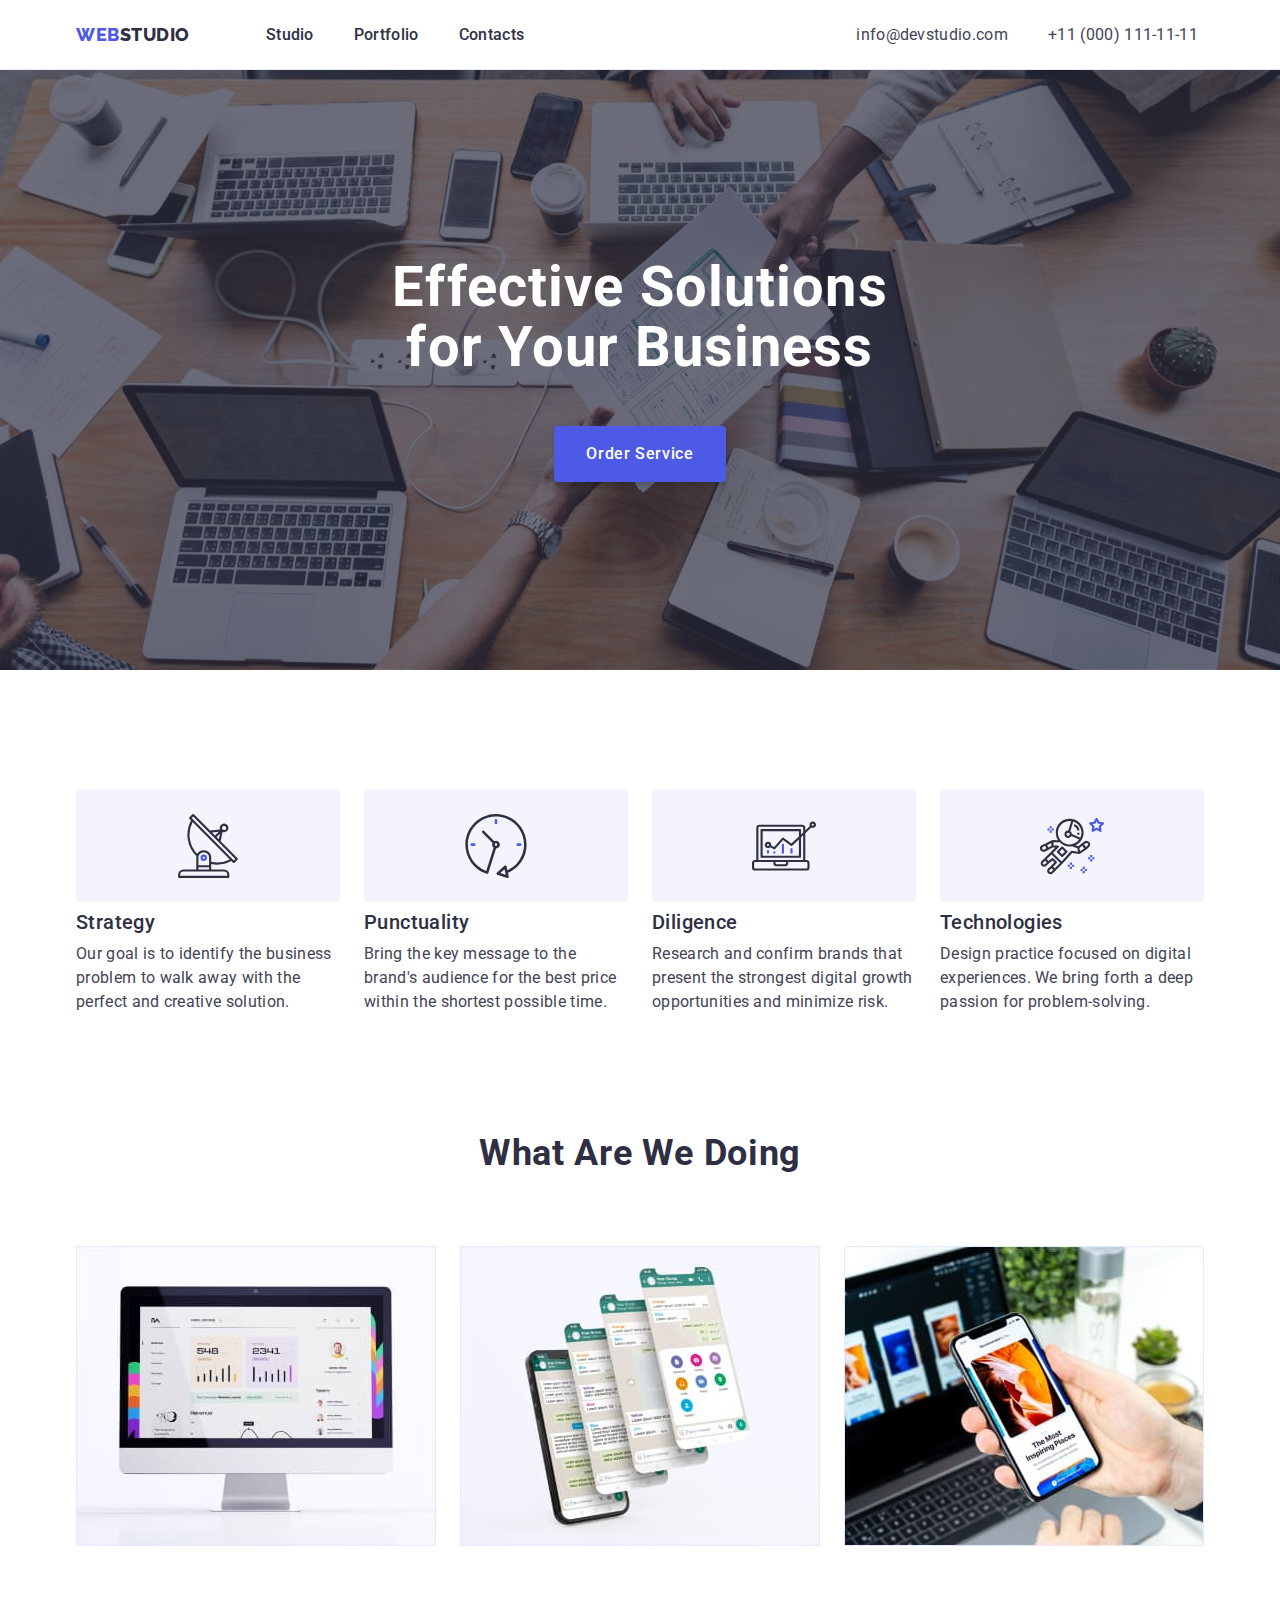
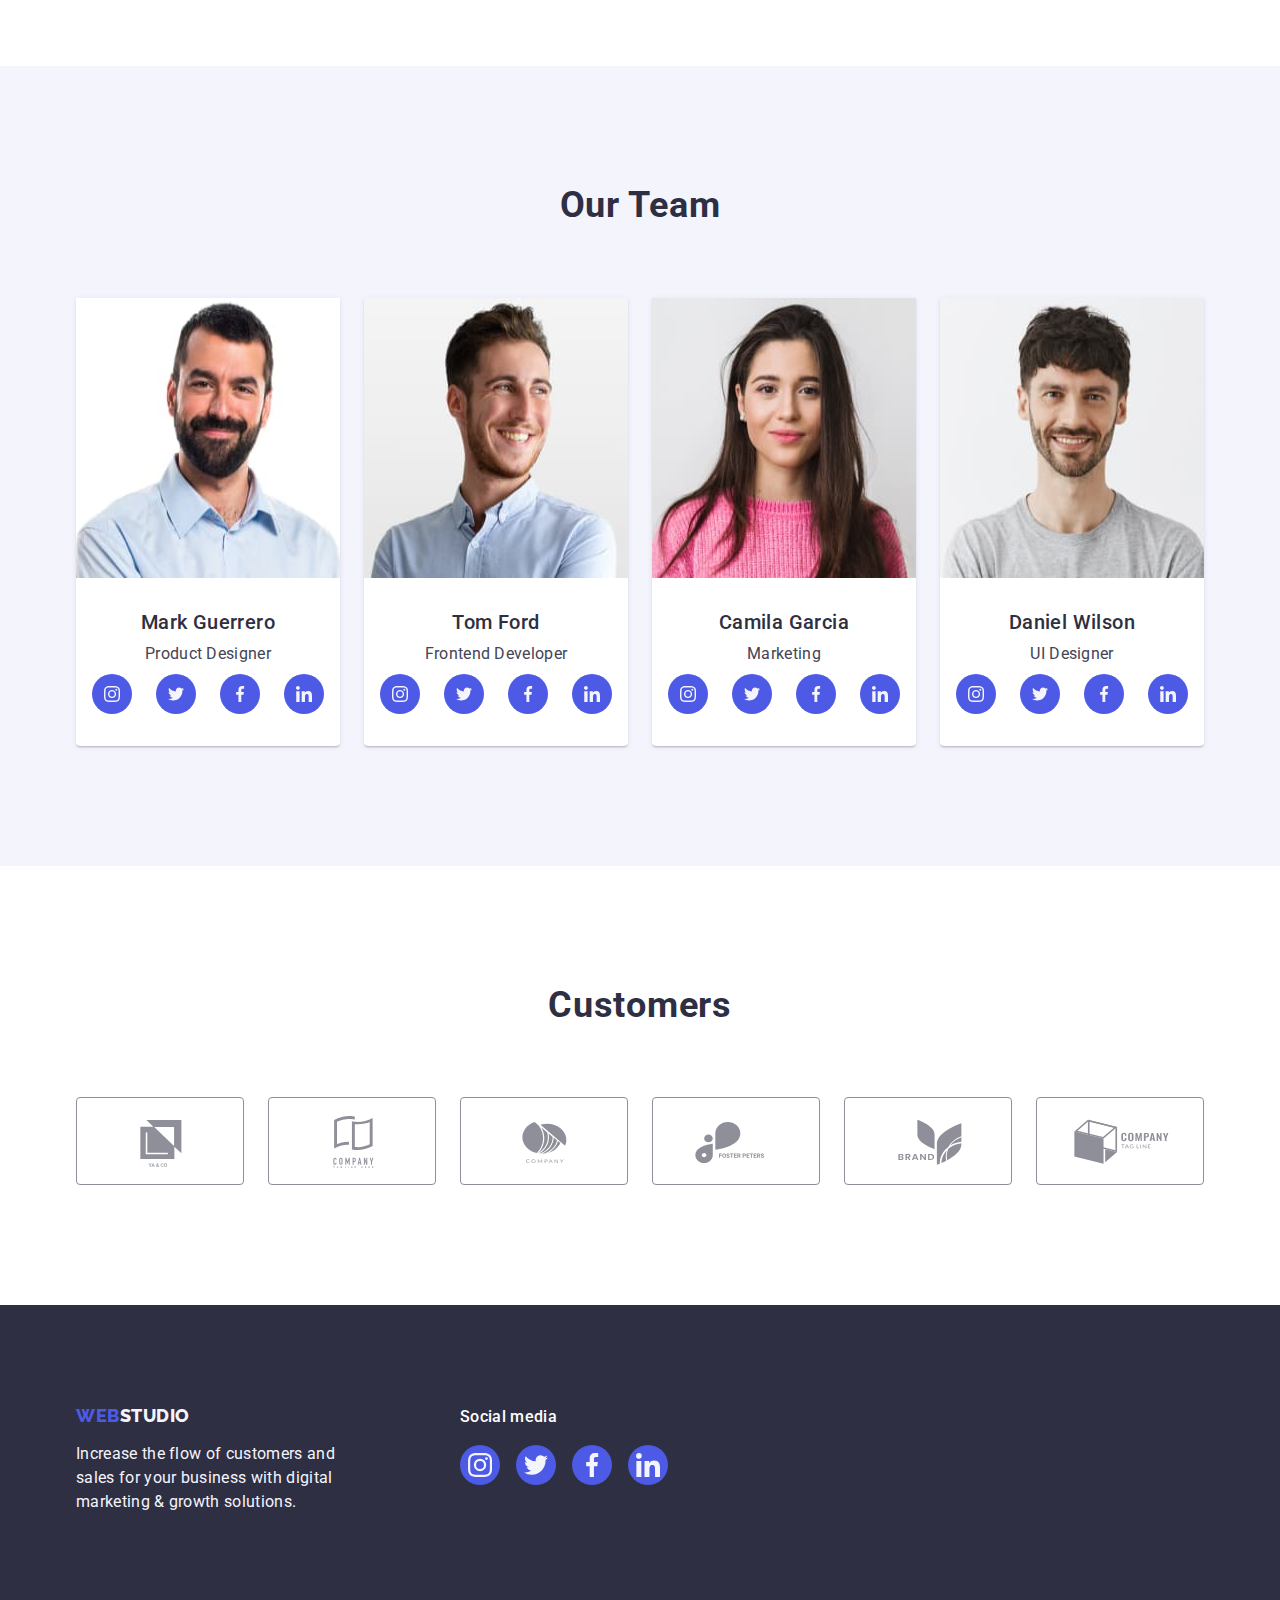
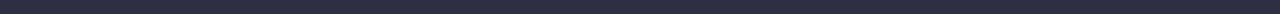
==== index.html @ ef64a477 "Initial commit" ====
<!DOCTYPE html>
<html lang="en">
  <head>
    <meta charset="UTF-8" />
    <meta http-equiv="X-UA-Compatible" content="IE=edge" />
    <meta name="viewport" content="width=device-width, initial-scale=1.0" />
    <title>Webstudio</title>
    <link
      href="https://cdn.jsdelivr.net/npm/modern-normalize@1.1.0/modern-normalize.min.css"
      rel="stylesheet"
    />
    <link rel="stylesheet" href="./css/styles.css" />
    <link rel="preconnect" href="https://fonts.googleapis.com" />
    <link rel="preconnect" href="https://fonts.gstatic.com" crossorigin />
    <link
      href="https://fonts.googleapis.com/css2?family=Raleway:wght@800&family=Roboto:wght@400;500;700;900&display=swap"
      rel="stylesheet"
    />
  </head>
  <body>
    <!-- Top Line -->
    <header class="header">
      <div class="container header-container">
        <nav class="nav">
          <a href="./index.html" class="logo-link link"
            >Web<span class="color-logo">Studio</span></a
          >
          <ul class="nav-list list">
            <li class="nav-list-item">
              <a href="./index.html" class="nav-link link">Studio</a>
            </li>
            <li class="nav-list-item">
              <a href="./portfolio.html" class="nav-link link">Portfolio</a>
            </li>
            <li class="nav-list-item">
              <a href="" class="nav-link link">Contacts</a>
            </li>
          </ul>
        </nav>
        <address class="adress-section">
          <ul class="adress-list list">
            <li class="adress-list-item">
              <a href="mailto:info@devstudio.com" class="address-link link"
                >info@devstudio.com</a
              >
            </li>
            <li class="adress-list-item">
              <a href="tel:+110001111111" class="address-link link"
                >+11 (000) 111-11-11</a
              >
            </li>
          </ul>
        </address>
      </div>
    </header>
    <main>
      <!-- Effective Solutions for Your Business -->
      <section class="hero-section section">
        <div class="hero-container container">
          <h1 class="main-title">Effective Solutions for Your Business</h1>
          <button type="button" class="order-btn btn">Order Service</button>
        </div>
      </section>
      <!-- Our advantages -->
      <section class="advantages-section section">
        <div class="container advantages-container">
          <h2 class="main-advantage-title hidden-title">Our advantages</h2>
          <ul class="advantages-list list">
            <li class="advantages-list-item">
              <div class="advantages-image-container">
                <svg class="advantages-image" width="64" height="64">
                  <use href="./images/icons.svg#antenna"></use>
                </svg>
              </div>
              <h3 class="advantages-title">Strategy</h3>
              <p class="advantages-desc">
                Our goal is to identify the business problem to walk away with
                the perfect and creative solution.
              </p>
            </li>
            <li class="advantages-list-item">
              <div class="advantages-image-container">
                <svg class="advantages-image" width="64" height="64">
                  <use href="./images/icons.svg#clock"></use>
                </svg>
              </div>
              <h3 class="advantages-title">Punctuality</h3>
              <p class="advantages-desc">
                Bring the key message to the brand's audience for the best price
                within the shortest possible time.
              </p>
            </li>
            <li class="advantages-list-item">
              <div class="advantages-image-container">
                <svg class="advantages-image" width="64" height="64">
                  <use href="./images/icons.svg#diagram"></use>
                </svg>
              </div>
              <h3 class="advantages-title">Diligence</h3>
              <p class="advantages-desc">
                Research and confirm brands that present the strongest digital
                growth opportunities and minimize risk.
              </p>
            </li>
            <li class="advantages-list-item">
              <div class="advantages-image-container">
                <svg class="advantages-image" width="64" height="64">
                  <use href="./images/icons.svg#astronaut"></use>
                </svg>
              </div>
              <h3 class="advantages-title">Technologies</h3>
              <p class="advantages-desc">
                Design practice focused on digital experiences. We bring forth a
                deep passion for problem-solving.
              </p>
            </li>
          </ul>
        </div>
      </section>
      <!-- What are we doing -->
      <section class="occupation-section section">
        <div class="container occupation-container">
          <h2 class="occupation-title">What are we doing</h2>
          <ul class="occupation-list list">
            <li class="occupation-list-item">
              <img
                src="./images/example-01.jpg"
                alt="Information on monitor"
                width="360"
                height="300"
                class="occupation-photo"
              />
            </li>
            <li class="occupation-list-item">
              <img
                src="./images/example-02.jpg"
                alt="Srennshots from social media"
                width="360"
                height="300"
                class="occupation-photo"
              />
            </li>
            <li class="occupation-list-item">
              <img
                src="./images/example-03.jpg"
                alt="photo of the most inspiring places"
                width="360"
                height="300"
                class="occupation-photo"
              />
            </li>
          </ul>
        </div>
      </section>
      <!-- Our Team -->
      <section class="team-section section">
        <div class="container team-container">
          <h2 class="team-title">Our Team</h2>
          <ul class="team-list list">
            <li class="team-list-item">
              <img
                src="./images/team-card-01.jpg"
                alt="Photo of Mark Guerrero"
                width="264"
                height="280"
                class="employee-photo"
              />
              <div class="container employee-date-container">
                <h3 class="employee-name">Mark Guerrero</h3>
                <p class="employee-proffesion">Product Designer</p>
                <ul class="social-list list">
                  <li class="social-list-item">
                    <a
                      href=""
                      class="social-link link"
                      target="_blank"
                      rel="noopener noreferrer"
                    >
                      <svg class="socials-icon" width="16" height="16">
                        <use href="./images/icons.svg#instagram"></use>
                      </svg>
                    </a>
                  </li>
                  <li class="social-list-item">
                    <a
                      href=""
                      class="social-link link"
                      target="_blank"
                      rel="noopener noreferrer"
                    >
                      <svg class="socials-icon" width="16" height="16">
                        <use href="./images/icons.svg#twitter"></use>
                      </svg>
                    </a>
                  </li>
                  <li class="social-list-item">
                    <a
                      href=""
                      class="social-link link"
                      target="_blank"
                      rel="noopener noreferrer"
                    >
                      <svg class="socials-icon" width="16" height="16">
                        <use href="./images/icons.svg#facebook"></use>
                      </svg>
                    </a>
                  </li>
                  <li class="social-list-item">
                    <a
                      href=""
                      class="social-link link"
                      target="_blank"
                      rel="noopener noreferrer"
                    >
                      <svg class="socials-icon" width="16" height="16">
                        <use href="./images/icons.svg#linkedin"></use>
                      </svg>
                    </a>
                  </li>
                </ul>
              </div>
            </li>
            <li class="team-list-item">
              <img
                src="./images/team-card-02.jpg"
                alt="Photo of Tom Ford"
                width="264"
                height="280"
                class="employee-photo"
              />
              <div class="container employee-date-container">
                <h3 class="employee-name">Tom Ford</h3>
                <p class="employee-proffesion">Frontend Developer</p>
                <ul class="social-list list">
                  <li class="social-list-item">
                    <a
                      href=""
                      class="social-link link"
                      target="_blank"
                      rel="noopener noreferrer"
                    >
                      <svg class="socials-icon" width="16" height="16">
                        <use href="./images/icons.svg#instagram"></use>
                      </svg>
                    </a>
                  </li>
                  <li class="social-list-item">
                    <a
                      href=""
                      class="social-link link"
                      target="_blank"
                      rel="noopener noreferrer"
                    >
                      <svg class="socials-icon" width="16" height="16">
                        <use href="./images/icons.svg#twitter"></use>
                      </svg>
                    </a>
                  </li>
                  <li class="social-list-item">
                    <a
                      href=""
                      class="social-link link"
                      target="_blank"
                      rel="noopener noreferrer"
                    >
                      <svg class="socials-icon" width="16" height="16">
                        <use href="./images/icons.svg#facebook"></use>
                      </svg>
                    </a>
                  </li>
                  <li class="social-list-item">
                    <a
                      href=""
                      class="social-link link"
                      target="_blank"
                      rel="noopener noreferrer"
                    >
                      <svg class="socials-icon" width="16" height="16">
                        <use href="./images/icons.svg#linkedin"></use>
                      </svg>
                    </a>
                  </li>
                </ul>
              </div>
            </li>
            <li class="team-list-item">
              <img
                src="./images/team-card-03.jpg"
                alt="Photo of Camila Garcia"
                width="264"
                height="280"
                class="employee-photo"
              />
              <div class="container employee-date-container">
                <h3 class="employee-name">Camila Garcia</h3>
                <p class="employee-proffesion">Marketing</p>
                <ul class="social-list list">
                  <li class="social-list-item">
                    <a
                      href=""
                      class="social-link link"
                      target="_blank"
                      rel="noopener noreferrer"
                    >
                      <svg class="socials-icon" width="16" height="16">
                        <use href="./images/icons.svg#instagram"></use>
                      </svg>
                    </a>
                  </li>
                  <li class="social-list-item">
                    <a
                      href=""
                      class="social-link link"
                      target="_blank"
                      rel="noopener noreferrer"
                    >
                      <svg class="socials-icon" width="16" height="16">
                        <use href="./images/icons.svg#twitter"></use>
                      </svg>
                    </a>
                  </li>
                  <li class="social-list-item">
                    <a
                      href=""
                      class="social-link link"
                      target="_blank"
                      rel="noopener noreferrer"
                    >
                      <svg class="socials-icon" width="16" height="16">
                        <use href="./images/icons.svg#facebook"></use>
                      </svg>
                    </a>
                  </li>
                  <li class="social-list-item">
                    <a
                      href=""
                      class="social-link link"
                      target="_blank"
                      rel="noopener noreferrer"
                    >
                      <svg class="socials-icon" width="16" height="16">
                        <use href="./images/icons.svg#linkedin"></use>
                      </svg>
                    </a>
                  </li>
                </ul>
              </div>
            </li>

            <li class="team-list-item">
              <img
                src="./images/team-card-04.jpg"
                alt="Photo of Daniel Wilson"
                width="264"
                height="280"
                class="employee-photo"
              />
              <div class="container employee-date-container">
                <h3 class="employee-name">Daniel Wilson</h3>
                <p class="employee-proffesion">UI Designer</p>
                <ul class="social-list list">
                  <li class="social-list-item">
                    <a
                      href=""
                      class="social-link link"
                      target="_blank"
                      rel="noopener noreferrer"
                    >
                      <svg class="socials-icon" width="16" height="16">
                        <use href="./images/icons.svg#instagram"></use>
                      </svg>
                    </a>
                  </li>
                  <li class="social-list-item">
                    <a
                      href=""
                      class="social-link link"
                      target="_blank"
                      rel="noopener noreferrer"
                    >
                      <svg class="socials-icon" width="16" height="16">
                        <use href="./images/icons.svg#twitter"></use>
                      </svg>
                    </a>
                  </li>
                  <li class="social-list-item">
                    <a
                      href=""
                      class="social-link link"
                      target="_blank"
                      rel="noopener noreferrer"
                    >
                      <svg class="socials-icon" width="16" height="16">
                        <use href="./images/icons.svg#facebook"></use>
                      </svg>
                    </a>
                  </li>
                  <li class="social-list-item">
                    <a
                      href=""
                      class="social-link link"
                      target="_blank"
                      rel="noopener noreferrer"
                    >
                      <svg class="socials-icon" width="16" height="16">
                        <use href="./images/icons.svg#linkedin"></use>
                      </svg>
                    </a>
                  </li>
                </ul>
              </div>
            </li>
          </ul>
        </div>
      </section>
      <!-- customers -->
      <section class="customers-section section">
        <div class="container customers-container">
          <h2 class="customer-title">Customers</h2>
          <ul class="customers-list list">
            <!-- customer 1 -->
            <li class="customers-list-item">
              <a
                href=""
                class="customer-link link"
                rel="noopener noreferrer"
                target="_blank"
              >
                <svg class="customer-logo" width="104" height="56">
                  <use href="./images/icons.svg#customer-1"></use>
                </svg>
              </a>
            </li>
            <!-- customer 2 -->
            <li class="customers-list-item">
              <a
                href=""
                class="customer-link link"
                rel="noopener noreferrer"
                target="_blank"
              >
                <svg class="customer-logo" width="104" height="56">
                  <use href="./images/icons.svg#customer-2"></use>
                </svg>
              </a>
            </li>
            <!-- customer 3 -->
            <li class="customers-list-item">
              <a
                href=""
                class="customer-link link"
                rel="noopener noreferrer"
                target="_blank"
              >
                <svg class="customer-logo" width="104" height="56">
                  <use href="./images/icons.svg#customer-3"></use>
                </svg>
              </a>
            </li>
            <!-- customer 4 -->
            <li class="customers-list-item">
              <a
                href=""
                class="customer-link link"
                rel="noopener noreferrer"
                target="_blank"
              >
                <svg class="customer-logo" width="104" height="56">
                  <use href="./images/icons.svg#customer-4"></use>
                </svg>
              </a>
            </li>
            <!-- customer 5 -->
            <li class="customers-list-item">
              <a
                href=""
                class="customer-link link"
                rel="noopener noreferrer"
                target="_blank"
              >
                <svg class="customer-logo" width="104" height="56">
                  <use href="./images/icons.svg#customer-5"></use>
                </svg>
              </a>
            </li>
            <!-- customer 6 -->
            <li class="customers-list-item">
              <a
                href=""
                class="customer-link link"
                rel="noopener noreferrer"
                target="_blank"
              >
                <svg class="customer-logo" width="104" height="56">
                  <use href="./images/icons.svg#customer-6"></use>
                </svg>
              </a>
            </li>
          </ul>
        </div>
      </section>
    </main>
    <!-- Footer -->
    <footer class="footer">
      <div class="container footer-container">
        <div class="footer-desc-container">
          <a href="./index.html" class="footer-logo-link link"
            >Web<span class="footer-color-logo">Studio</span>
          </a>
          <p class="footer-desc">
            Increase the flow of customers and sales for your business with
            digital marketing & growth solutions.
          </p>
        </div>
        <div class="footer-socials-container">
          <p class="footer-socials-title">Social media</p>
          <ul class="footer-social-list list">
            <li class="social-list-item">
              <a
                href=""
                class="footer-social-link link"
                target="_blank"
                rel="noopener noreferrer"
              >
                <svg class="footer-socials-icon" width="24" height="24">
                  <use href="./images/icons.svg#instagram"></use>
                </svg>
              </a>
            </li>
            <li class="social-list-item">
              <a
                href=""
                class="footer-social-link link"
                target="_blank"
                rel="noopener noreferrer"
              >
                <svg class="footer-socials-icon" width="24" height="24">
                  <use href="./images/icons.svg#twitter"></use>
                </svg>
              </a>
            </li>
            <li class="social-list-item">
              <a
                href=""
                class="footer-social-link link"
                target="_blank"
                rel="noopener noreferrer"
              >
                <svg class="footer-socials-icon" width="24" height="24">
                  <use href="./images/icons.svg#facebook"></use>
                </svg>
              </a>
            </li>
            <li class="social-list-item">
              <a
                href=""
                class="footer-social-link link"
                target="_blank"
                rel="noopener noreferrer"
              >
                <svg class="footer-socials-icon" width="24" height="24">
                  <use href="./images/icons.svg#linkedin"></use>
                </svg>
              </a>
            </li>
          </ul>
        </div>
      </div>
    </footer>
  </body>
</html>
---- css/styles.css ----
:root {
  --iris: #4d5ae5;
  --ocean: #404bbf;
  --navy-blue: #2e2f42;
  --green: #31d0aa;
  --slate: #434455;
  --light-slate: #8e8f99;
  --cornflower: #e7e9fc;
  --cloud: #f4f4fd;
  --navy-blue-modal: rgba(46, 47, 66, 0.4);
  --grey: rgba(46, 47, 66, 0.7);
  --white: #ffffff;
  --dairy: #fcfcfc;
}

/* STUDIO */
body {
  font-family: 'Roboto', sans-serif;
  background-color: var(--white);
  color: var(--slate);
}
.list {
  list-style: none;
  margin: 0;
  padding: 0;
}
.link {
  text-decoration: none;
  font-style: normal;
}
.btn {
  font-family: inherit;
  cursor: pointer;
}
.container {
  max-width: 1158px;
  margin: 0 auto;
  padding: 0 15px;
}
.section {
  margin: 0 auto;
  padding: 120px 0;
}
h1,
h2,
h3,
h4,
h5,
h6,
p {
  margin: 0;
}
img {
  display: block;
}
.hidden-title {
  position: absolute;
  width: 1px;
  height: 1px;
  margin: -1px;
  border: 0;
  padding: 0;
  white-space: nowrap;
  clip-path: inset(100%);
  clip: rect(0 0 0 0);
  overflow: hidden;
}
/* navigation */
.header {
  background-color: var(--white);
  border-bottom: 1px solid var(--cornflower);
  box-shadow: 0px 2px 1px rgba(46, 47, 66, 0.08),
    0px 1px 1px rgba(46, 47, 66, 0.16), 0px 1px 6px rgba(46, 47, 66, 0.08);
}
.header-container {
  display: flex;
  align-items: center;
}
.logo-link {
  padding: 24px 0;
  display: block;
  font-family: 'Raleway', sans-serif;
  text-transform: uppercase;
  font-weight: 800;
  color: var(--iris);
  font-size: 18px;
  line-height: 1.17;
  letter-spacing: 0.03em;
  margin-right: 76px;
}
.color-logo {
  color: var(--navy-blue);
}
.nav {
  display: flex;
  align-items: center;
  margin-right: 332px;
}
.nav-list {
  display: flex;
  align-items: center;
  gap: 40px;
}
.nav-list-item {
}
.nav-link {
  padding: 24px 0px;
  color: var(--navy-blue);
  line-height: 1.5;
  font-weight: 500;
  letter-spacing: 0.02em;
  font-size: 16px;
}
.nav-link:hover,
.nav-link:focus {
  color: var(--ocean);
}
/* address */
.adress-section {
  font-style: normal;
}
.adress-list {
  display: flex;
  gap: 40px;
}
.adress-list-item {
}
.address-link {
  padding: 24px 0px;
  color: var(--slate);
  font-size: 16px;
  line-height: 1.5;
  letter-spacing: 0.02em;
}
.address-link:hover,
.address-link:focus {
  color: var(--ocean);
}
/* hero section */

.hero-section {
  max-width: 1440px;
  background-color: var(--navy-blue);
  padding: 188px 0px;
  background-image: linear-gradient(
      rgba(46, 47, 66, 0.7),
      rgba(46, 47, 66, 0.7)
    ),
    url(../images/hero-background.jpg);
  background-repeat: no-repeat;
  background-position: center;
  background-size: cover;
}
.hero-container {
}
.main-title {
  margin: 0 auto;
  max-width: 496px;
  margin-bottom: 48px;
  font-weight: 700;
  color: var(--white);
  font-size: 56px;
  line-height: 1.07;
  text-align: center;
  letter-spacing: 0.02em;
}
.order-btn {
  background-color: var(--iris);
  min-width: 169px;
  display: block;
  margin: auto;
  padding: 16px 32px;
  box-shadow: 0px 4px 4px rgba(0, 0, 0, 0.15);
  border: none;
  border-radius: 4px;
  color: var(--white);
  text-align: center;
  font-weight: 500;
  line-height: 1.5;
  letter-spacing: 0.04em;
  font-size: 16px;
}
.order-btn:hover,
.order-btn:focus {
  background-color: var(--ocean);
}
/* .advantages */
.advantages-section {
}
.advantages-container {
}
.main-advantage-title {
}
.advantages-list {
  display: flex;
  gap: 24px;
}
.advantages-list-item {
  width: calc((100% - 72px) / 4);
}
.advantages-image-container {
  display: flex;
  justify-content: center;
  align-items: center;
  width: 100%;
  height: 112px;
  margin-bottom: 8px;
  background-color: var(--cloud);
  border-radius: 4px;
}
.advantages-title {
  margin-bottom: 8px;
  color: var(--navy-blue);
  font-size: 20px;
  line-height: 120%;
  letter-spacing: 0.02em;
  font-weight: 500;
}
.advantages-desc {
  font-size: 16px;
  line-height: 150%;
  letter-spacing: 0.02em;
  color: var(--slate);
}
/* What are we doing */
.occupation-section {
  padding-top: 0;
}
.occupation-title {
  margin-bottom: 72px;
  font-weight: 700;
  font-size: 36px;
  line-height: 1.11;
  text-align: center;
  letter-spacing: 0.02em;
  text-transform: capitalize;
  color: var(--navy-blue);
}
.occupation-list {
  display: flex;
  gap: 24px;
}
.occupation-list-item {
  width: calc((100% - 48px) / 3);
}
.occupation-photo {
}
/* team section */
.team-section {
  background-color: var(--cloud);
}
.team-title {
  margin-bottom: 72px;
  font-weight: 700;
  font-size: 36px;
  line-height: 111%;
  text-align: center;
  letter-spacing: 0.02em;
  text-transform: capitalize;
  color: var(--navy-blue);
}
.team-list {
  display: flex;
  gap: 24px;
}
.team-list-item {
  background-color: var(--white);
  width: calc((100% - 72px) / 4);
  box-shadow: 0px 1px 6px rgba(46, 47, 66, 0.08),
    0px 1px 1px rgba(46, 47, 66, 0.16), 0px 2px 1px rgba(46, 47, 66, 0.08);
  border-bottom-left-radius: 4px;
  border-bottom-right-radius: 4px;
}

.employee-photo {
}
.employee-date-container {
  padding: 32px 0;
}
.employee-name {
  margin-bottom: 8px;
  font-weight: 500;
  font-size: 20px;
  line-height: 1.2;
  text-align: center;
  letter-spacing: 0.02em;
  color: var(--navy-blue);
}
.employee-proffesion {
  margin-bottom: 8px;
  font-size: 16px;
  line-height: 1.5;
  text-align: center;
  letter-spacing: 0.02em;
  color: var(--slate);
}
.social-list {
  display: flex;
  justify-content: center;
  align-items: center;
  gap: 24px;
}
.social-list-item {
  width: 40px;
  height: 40px;
}
.social-link {
  display: flex;
  justify-content: center;
  align-items: center;
  width: 100%;
  height: 100%;
  background-color: var(--iris);
  border-radius: 50%;
  color: var(--cloud);
}
.social-link:hover,
.social-link:focus {
  background-color: var(--ocean);
}
.socials-icon {
  fill: currentColor;
}
.instagram {
}
.twitter {
}
.facebook {
}
.linkedin {
}
/* customers */
.customers-section {
}
.customers-container {
}
.customer-title {
  margin-bottom: 72px;
  font-weight: 700;
  font-size: 36px;
  line-height: 1.1;
  text-align: center;
  letter-spacing: 0.02em;
  text-transform: capitalize;
  color: var(--navy-blue);
}
.customers-list {
  display: flex;
  justify-content: center;
  align-items: center;
  gap: 24px;
}
.customers-list-item {
  width: calc((100% - (24px * 5)) / 6);
  height: 88px;
}
.customer-link {
  display: flex;
  justify-content: center;
  align-items: center;
  width: 100%;
  height: 100%;
  color: var(--light-slate);
  border: 1px solid var(--light-slate);
  border-radius: 4px;
}
.customer-link:hover,
.customer-link:focus {
  color: var(--ocean);
  border-color: var(--ocean);
}
.customer-logo {
  fill: currentColor;
}
/* footer */
.footer {
  background-color: var(--navy-blue);
  padding: 100px 0;
}
.footer-container {
  display: flex;
  align-items: baseline;
}
.footer-desc-container {
  margin-right: 120px;
}
.footer-color-logo {
  color: var(--cloud);
}
.footer-logo-link {
  display: inline-block;
  margin-bottom: 16px;
  font-family: 'Raleway', sans-serif;
  text-transform: uppercase;
  font-weight: 800;
  color: var(--iris);
  font-size: 18px;
  line-height: 1.17;
  letter-spacing: 0.03em;
}

.footer-desc {
  max-width: 264px;
  font-size: 16px;
  line-height: 1.5;
  letter-spacing: 0.02em;
  color: var(--cloud);
}
.footer-socials-title {
  margin-bottom: 16px;
  font-weight: 500;
  color: var(--white);
  font-size: 16px;
  line-height: 1.5;
  letter-spacing: 0.02em;
}
.footer-social-list {
  display: flex;
  justify-content: center;
  align-items: center;
  gap: 16px;
}
.social-list-item {
  width: 40px;
  height: 40px;
}
.footer-social-link {
  display: flex;
  justify-content: center;
  align-items: center;
  width: 100%;
  height: 100%;
  background-color: var(--iris);
  border-radius: 50%;
  color: var(--cloud);
}
.footer-social-link:hover,
.footer-social-link:focus {
  background-color: var(--green);
}
.footer-socials-icon {
  fill: currentColor;
}

/* PORTFOLIO */

.project-examples-section {
  padding-top: 96px;
}
/* choose a category */
.category-list {
  display: flex;
  justify-content: center;
  gap: 24px;
  margin-bottom: 72px;
}
.category-btn {
  padding: 12px 24px;
  font-weight: 500;
  font-size: 16px;
  line-height: 1.5;
  text-align: center;
  letter-spacing: 0.04em;
  color: var(--iris);
  background: var(--cloud);
  border: 1px solid var(--cornflower);
  border-radius: 4px;
}
.category-btn:hover,
.category-btn:focus {
  color: var(--white);
  background-color: var(--ocean);
  border: 1px solid transparent;
  box-shadow: 0px 3px 1px rgba(0, 0, 0, 0.1), 0px 2px 1px rgba(0, 0, 0, 0.08),
    0px 2px 2px rgba(0, 0, 0, 0.12);
}
/* .examples  */
.example-list {
  display: flex;
  gap: 24px;
  row-gap: 48px;
  flex-wrap: wrap;
}
.example-list-item {
  width: calc((100% - 48px) / 3);
  background-color: var(--white);
}

.example-link {
  display: block;
}
.example-link:hover,
.example-link:focus {
  box-shadow: 0px 1px 6px rgba(46, 47, 66, 0.08),
    0px 1px 1px rgba(46, 47, 66, 0.16), 0px 2px 1px rgba(46, 47, 66, 0.08);
}
.example-photo {
}
.app-data-container {
  padding: 32px 16px;
  border: 1px solid var(--cornflower);
  border-top: none;
}
.example-desc {
  margin-bottom: 8px;
  font-weight: 500;
  font-size: 20px;
  line-height: 1.2;
  letter-spacing: 0.02em;
  color: var(--navy-blue);
}
.example-category {
  font-size: 16px;
  line-height: 1.5;
  letter-spacing: 0.02em;
  color: var(--slate);
}
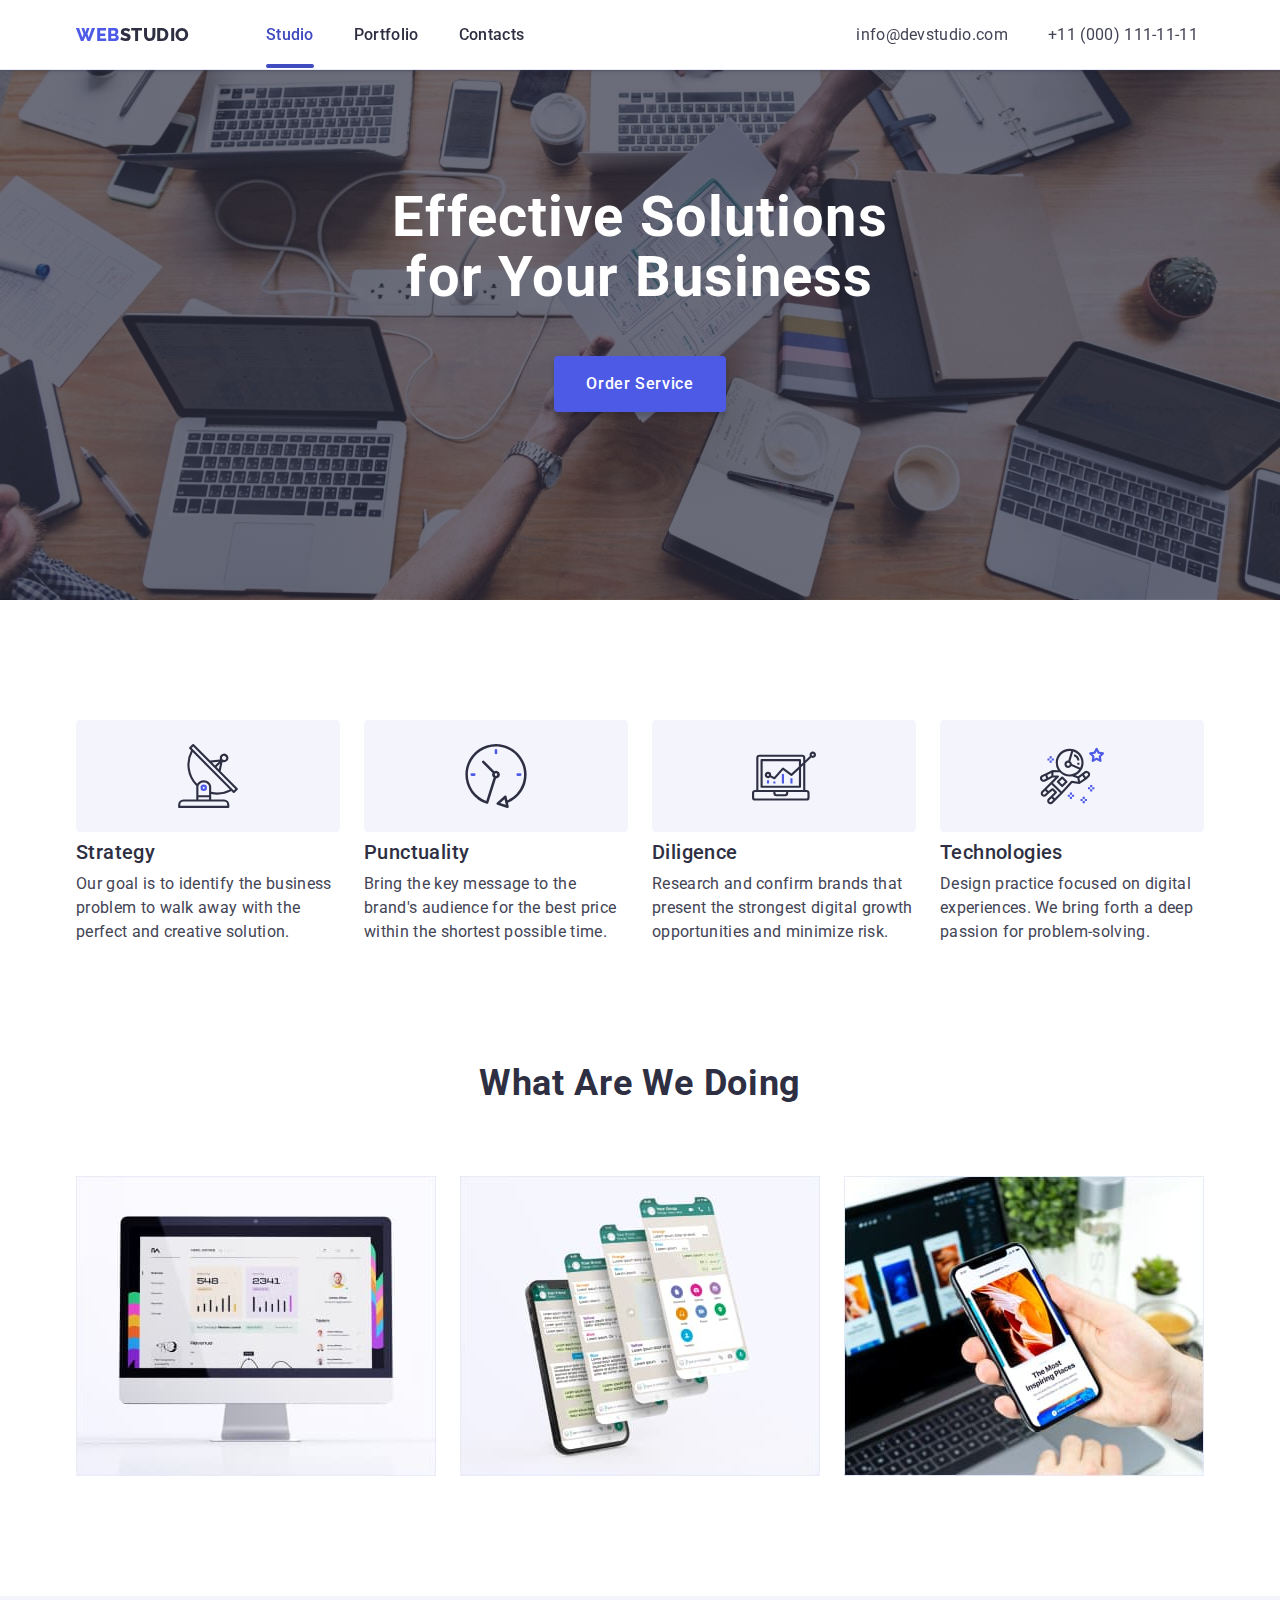
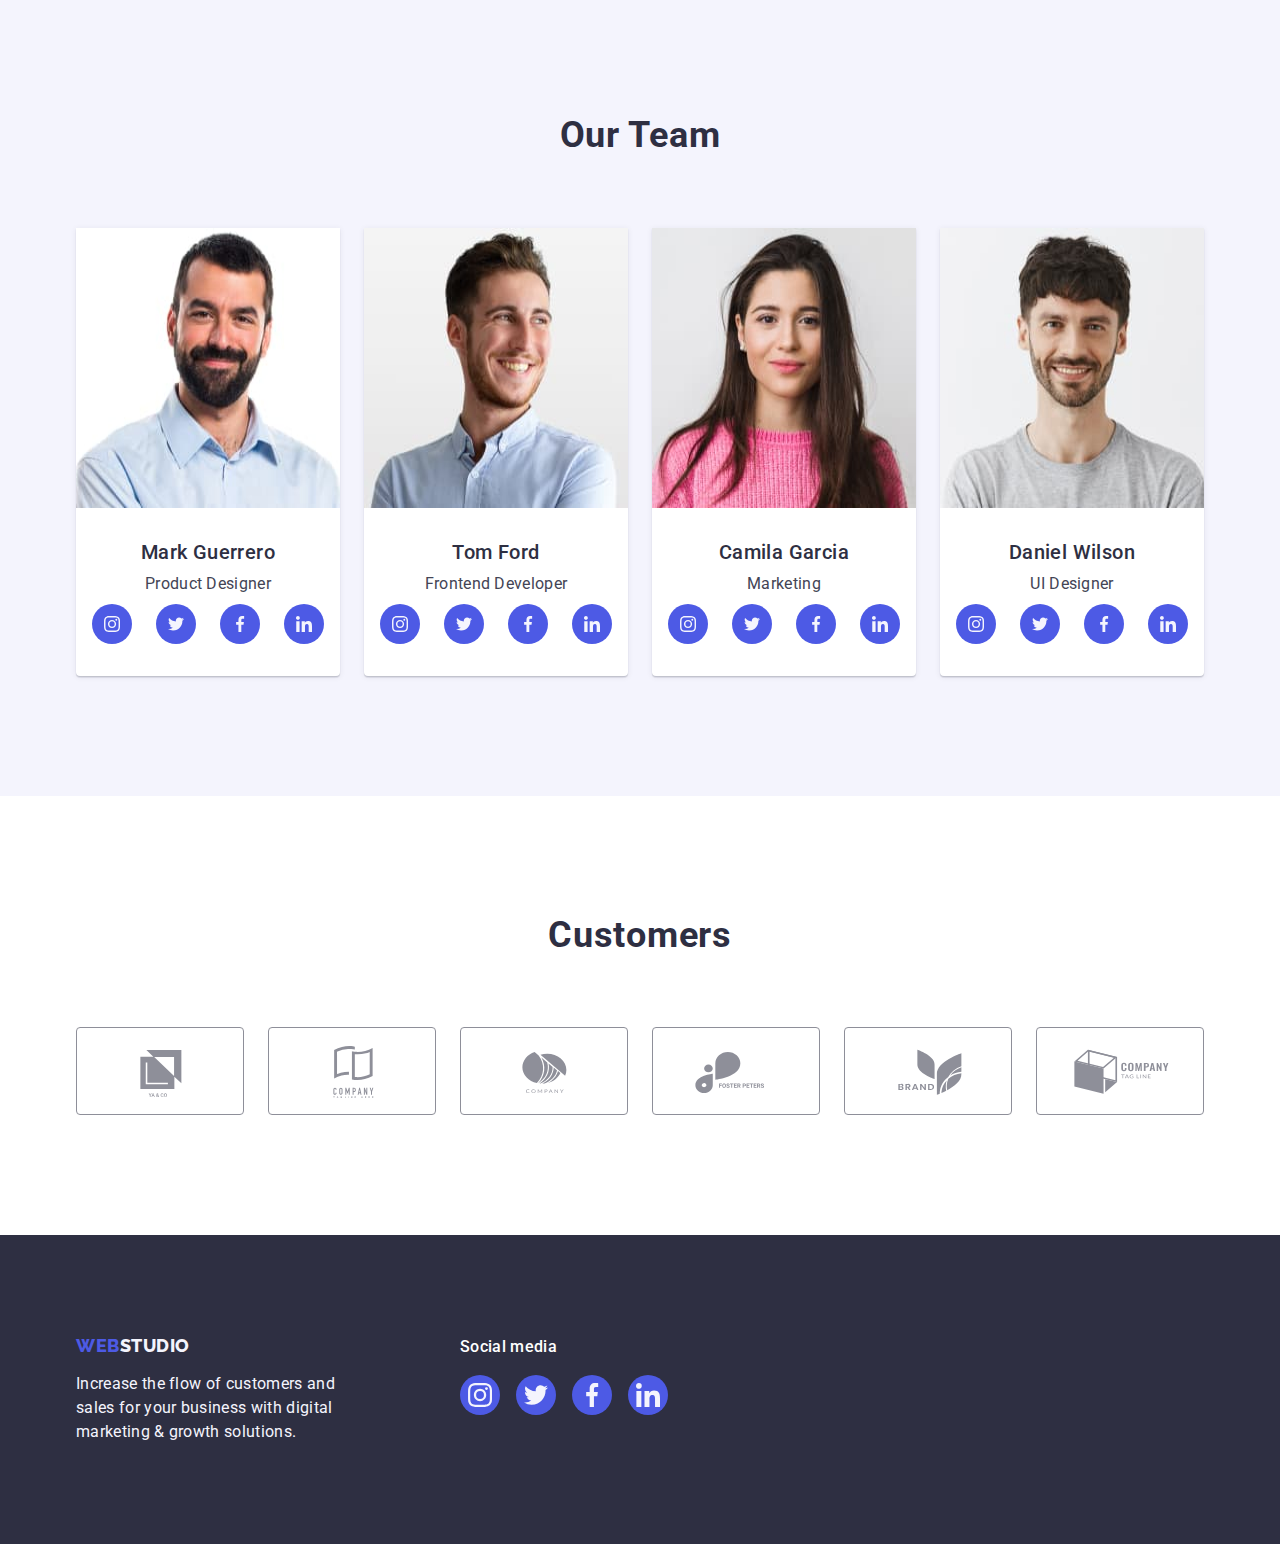
==== commit 57866122: "attemt to finish hw" ====
--- a/index.html
+++ b/index.html
@@ -27,7 +27,7 @@
           >
           <ul class="nav-list list">
             <li class="nav-list-item">
-              <a href="./index.html" class="nav-link link">Studio</a>
+              <a href="./index.html" class="nav-link link active">Studio</a>
             </li>
             <li class="nav-list-item">
               <a href="./portfolio.html" class="nav-link link">Portfolio</a>
@@ -58,7 +58,9 @@
       <section class="hero-section section">
         <div class="hero-container container">
           <h1 class="main-title">Effective Solutions for Your Business</h1>
-          <button type="button" class="order-btn btn">Order Service</button>
+          <button type="button" class="order-btn btn" data-modal-open>
+            Order Service
+          </button>
         </div>
       </section>
       <!-- Our advantages -->
@@ -497,6 +499,15 @@
               </a>
             </li>
           </ul>
+        </div>
+      </section>
+      <section class="modal-window-section is-hidden" data-modal>
+        <div class="modal-window">
+          <button type="button" class="close-button btn" data-modal-close>
+            <svg class="close-icon" width="8" height="8">
+              <use href="./images/icons.svg#close-icon"></use>
+            </svg>
+          </button>
         </div>
       </section>
     </main>
@@ -567,5 +578,6 @@
         </div>
       </div>
     </footer>
+    <script src="./js/modal.js"></script>
   </body>
 </html>
--- a/css/styles.css
+++ b/css/styles.css
@@ -7,10 +7,14 @@
   --light-slate: #8e8f99;
   --cornflower: #e7e9fc;
   --cloud: #f4f4fd;
-  --navy-blue-modal: rgba(46, 47, 66, 0.4);
   --grey: rgba(46, 47, 66, 0.7);
   --white: #ffffff;
   --dairy: #fcfcfc;
+  --modal-bgc: rgba(46, 47, 66, 0.4);
+  --transform-property: color, box-shadow, background-color;
+  --transition-duration: 250ms;
+  --transition-timing-function: cubic-bezier(0.4, 0, 0.2, 1);
+  --header-zidx: 10;
 }
 
 /* STUDIO */
@@ -67,6 +71,11 @@
 }
 /* navigation */
 .header {
+  position: fixed;
+  top: 0;
+  left: 0;
+  z-index: var(--header-zidx);
+  width: 100%;
   background-color: var(--white);
   border-bottom: 1px solid var(--cornflower);
   box-shadow: 0px 2px 1px rgba(46, 47, 66, 0.08),
@@ -110,11 +119,29 @@
   font-weight: 500;
   letter-spacing: 0.02em;
   font-size: 16px;
+  transition-property: var(--transform-property);
+  transition-duration: var(--transition-duration);
+  transition-timing-function: var(--transition-timing-function);
 }
 .nav-link:hover,
 .nav-link:focus {
   color: var(--ocean);
 }
+.active {
+  color: var(--ocean);
+  position: relative;
+}
+.active::after {
+  content: '';
+  display: block;
+  position: absolute;
+  bottom: 0;
+  right: 0;
+  background-color: var(--ocean);
+  width: 100%;
+  height: 4px;
+  border-radius: 2px;
+}
 /* address */
 .adress-section {
   font-style: normal;
@@ -131,6 +158,9 @@
   font-size: 16px;
   line-height: 1.5;
   letter-spacing: 0.02em;
+  transition-property: var(--transform-property);
+  transition-duration: var(--transition-duration);
+  transition-timing-function: var(--transition-timing-function);
 }
 .address-link:hover,
 .address-link:focus {
@@ -179,6 +209,9 @@
   line-height: 1.5;
   letter-spacing: 0.04em;
   font-size: 16px;
+  transition-property: var(--transform-property);
+  transition-duration: var(--transition-duration);
+  transition-timing-function: var(--transition-timing-function);
 }
 .order-btn:hover,
 .order-btn:focus {
@@ -313,6 +346,9 @@
   background-color: var(--iris);
   border-radius: 50%;
   color: var(--cloud);
+  transition-property: var(--transform-property);
+  transition-duration: var(--transition-duration);
+  transition-timing-function: var(--transition-timing-function);
 }
 .social-link:hover,
 .social-link:focus {
@@ -363,6 +399,9 @@
   color: var(--light-slate);
   border: 1px solid var(--light-slate);
   border-radius: 4px;
+  transition-property: var(--transform-property);
+  transition-duration: var(--transition-duration);
+  transition-timing-function: var(--transition-timing-function);
 }
 .customer-link:hover,
 .customer-link:focus {
@@ -433,12 +472,67 @@
   background-color: var(--iris);
   border-radius: 50%;
   color: var(--cloud);
+  transition-property: var(--transform-property);
+  transition-duration: var(--transition-duration);
+  transition-timing-function: var(--transition-timing-function);
 }
 .footer-social-link:hover,
 .footer-social-link:focus {
   background-color: var(--green);
 }
 .footer-socials-icon {
+  fill: currentColor;
+}
+/* modal window */
+.modal-window-section {
+  position: absolute;
+  top: 0;
+  left: 0;
+  width: 100%;
+  height: 100%;
+  background-color: var(--modal-bgc);
+}
+.is-hidden {
+  visibility: hidden;
+  opacity: 0;
+  pointer-events: none;
+}
+.modal-window {
+  position: absolute;
+  top: 50%;
+  left: 50%;
+  width: 408px;
+  height: 576px;
+  background-color: var(--dairy);
+  box-shadow: 0px 1px 1px rgba(0, 0, 0, 0.14), 0px 1px 3px rgba(0, 0, 0, 0.12),
+    0px 2px 1px rgba(0, 0, 0, 0.2);
+  border-radius: 4px;
+  transform: translate(-50%, -50%);
+}
+.close-button {
+  position: absolute;
+  top: 24px;
+  right: 24px;
+  display: flex;
+  align-items: center;
+  justify-content: center;
+  height: 24px;
+  width: 24px;
+  background-color: var(--cornflower);
+  border: 1px solid rgba(0, 0, 0, 0.1);
+  border-radius: 50%;
+  color: var(--navy-blue);
+  transition-property: var(--transform-property);
+  transition-duration: var(--transition-duration);
+  transition-timing-function: var(--transition-timing-function);
+}
+.close-button:hover,
+.close-button:focus {
+  background-color: var(--ocean);
+  color: var(--white);
+  border: transparent;
+}
+.close-icon {
   fill: currentColor;
 }
 
@@ -465,6 +559,9 @@
   background: var(--cloud);
   border: 1px solid var(--cornflower);
   border-radius: 4px;
+  transition-property: var(--transform-property);
+  transition-duration: var(--transition-duration);
+  transition-timing-function: var(--transition-timing-function);
 }
 .category-btn:hover,
 .category-btn:focus {
@@ -488,13 +585,45 @@
 
 .example-link {
   display: block;
+  transition-property: var(--transform-property);
+  transition-duration: var(--transition-duration);
+  transition-timing-function: var(--transition-timing-function);
 }
 .example-link:hover,
 .example-link:focus {
   box-shadow: 0px 1px 6px rgba(46, 47, 66, 0.08),
     0px 1px 1px rgba(46, 47, 66, 0.16), 0px 2px 1px rgba(46, 47, 66, 0.08);
 }
+.example-link:hover .example-overlay,
+.example-link:focus .example-overlay {
+  transform: translateY(0%);
+}
+.example-photo-container {
+  position: relative;
+  overflow: hidden;
+}
 .example-photo {
+}
+.example-overlay {
+  position: absolute;
+  top: 0;
+  left: 0;
+  width: 100%;
+  height: 100%;
+  background-color: var(--iris);
+  padding: 40px 32px;
+  transform: translateY(100%);
+  transition-property: var(--transform-property), transform;
+  transition-duration: var(--transition-duration);
+  transition-timing-function: var(--transition-timing-function);
+}
+.overlay-desc {
+  max-width: 296px;
+  font-weight: 400;
+  font-size: 16px;
+  line-height: 1.5;
+  letter-spacing: 0.02em;
+  color: var(--cloud);
 }
 .app-data-container {
   padding: 32px 16px;
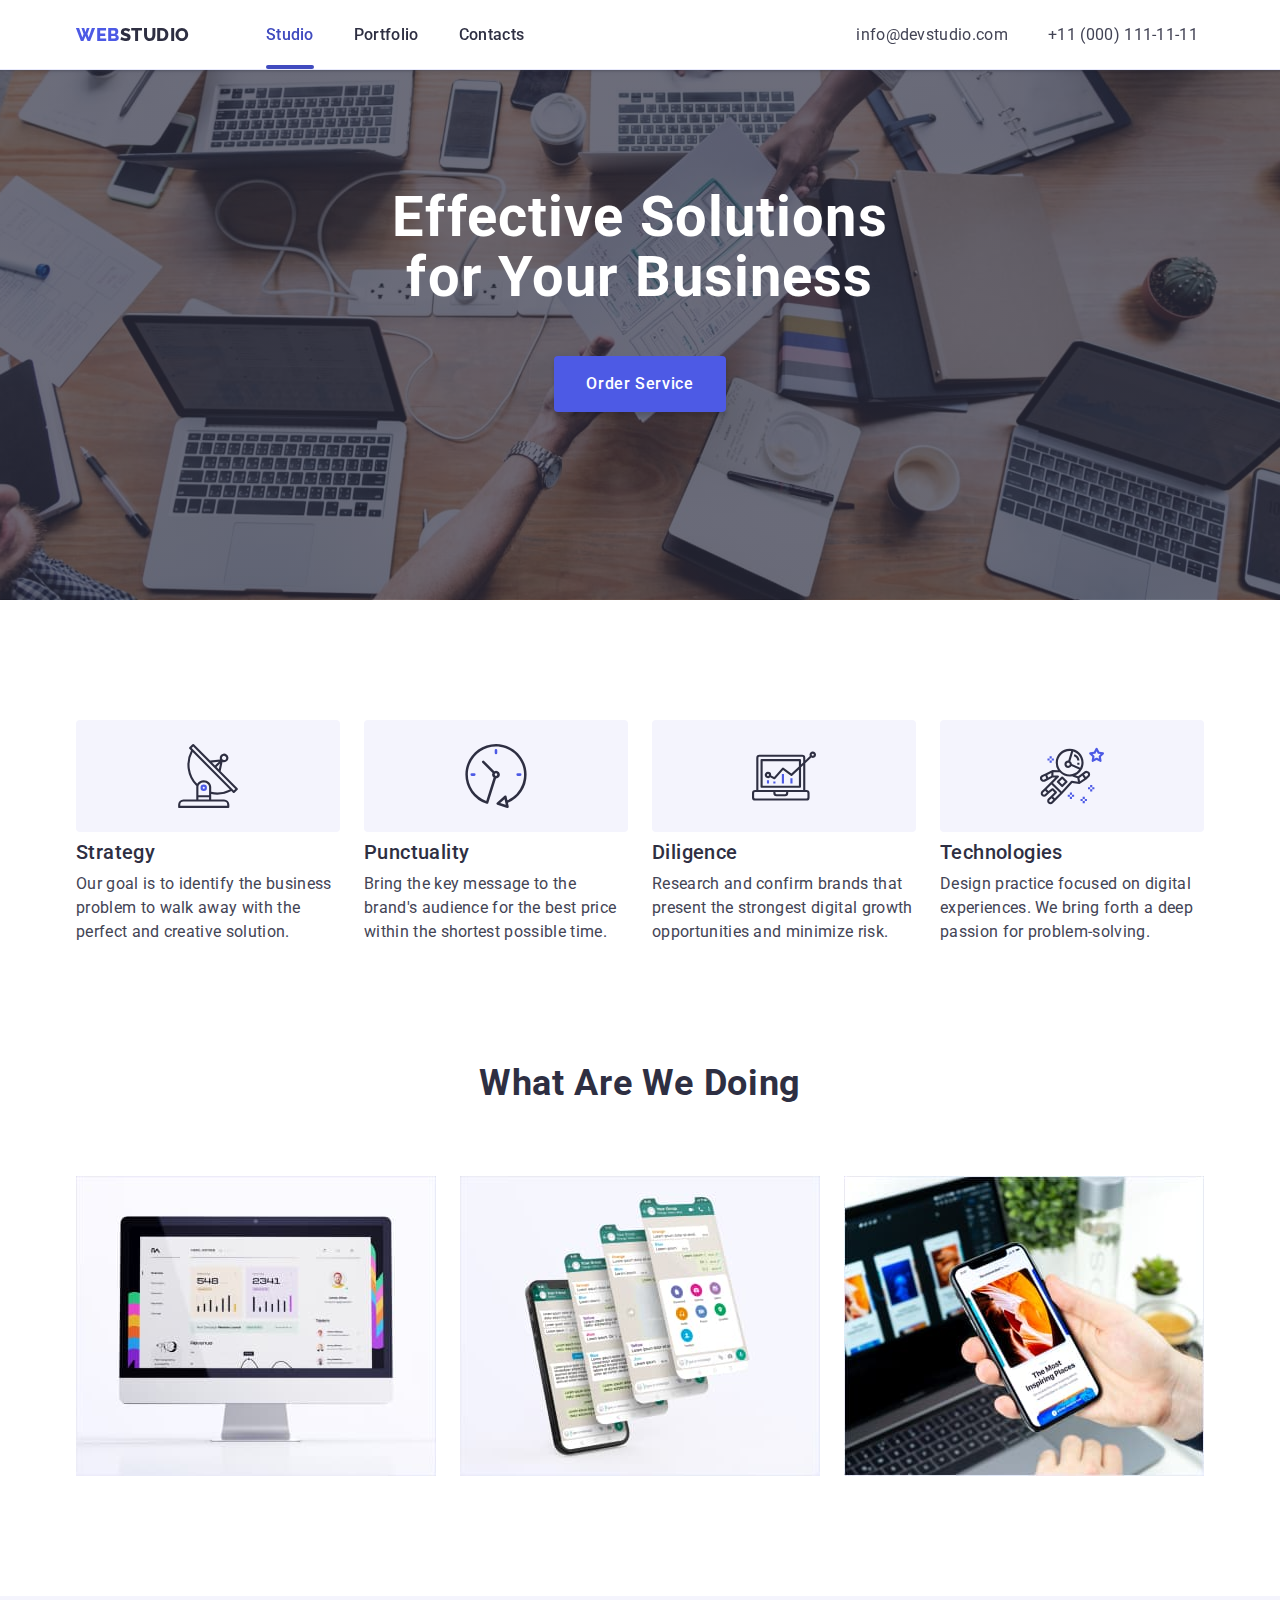
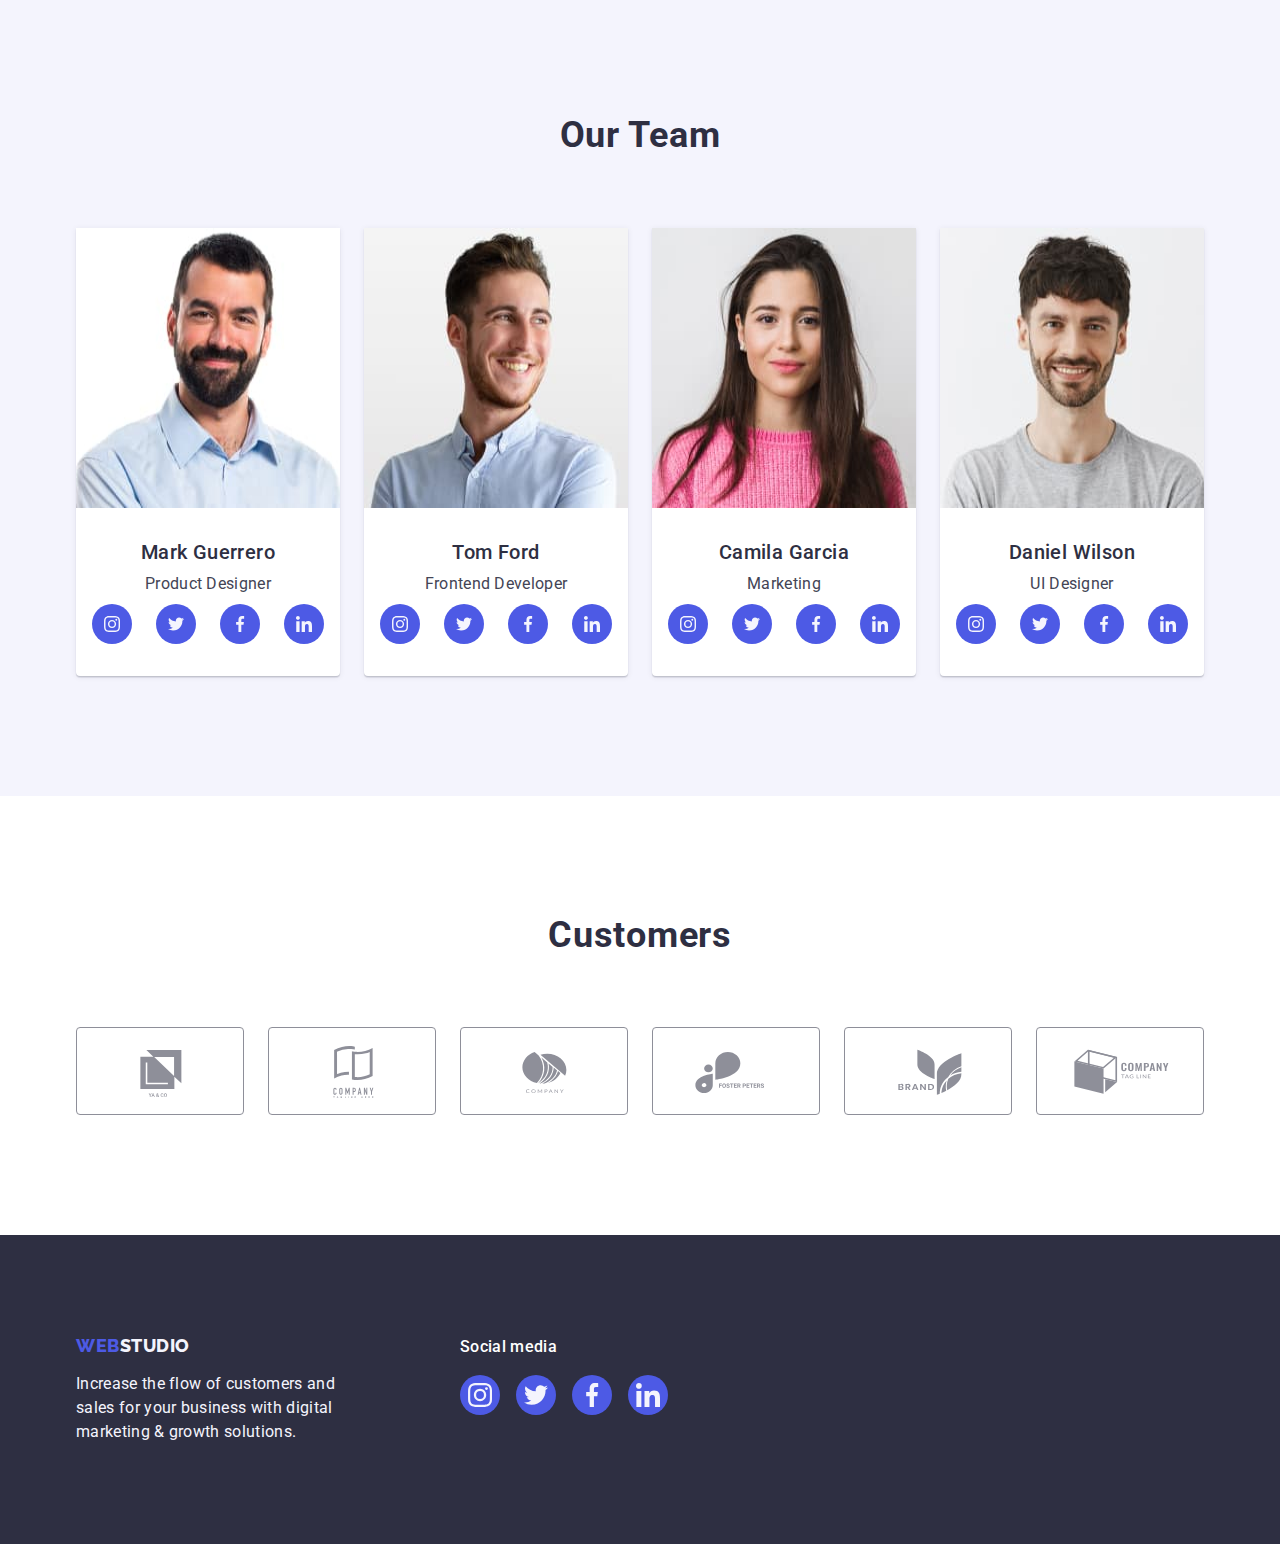
==== commit 40439314: "verifieng studio header" ====
--- a/index.html
+++ b/index.html
@@ -501,15 +501,6 @@
           </ul>
         </div>
       </section>
-      <section class="modal-window-section is-hidden" data-modal>
-        <div class="modal-window">
-          <button type="button" class="close-button btn" data-modal-close>
-            <svg class="close-icon" width="8" height="8">
-              <use href="./images/icons.svg#close-icon"></use>
-            </svg>
-          </button>
-        </div>
-      </section>
     </main>
     <!-- Footer -->
     <footer class="footer">
@@ -578,6 +569,15 @@
         </div>
       </div>
     </footer>
+    <section class="modal-window-section is-hidden" data-modal>
+      <div class="modal-window">
+        <button type="button" class="close-button btn" data-modal-close>
+          <svg class="close-icon" width="8" height="8">
+            <use href="./images/icons.svg#close-icon"></use>
+          </svg>
+        </button>
+      </div>
+    </section>
     <script src="./js/modal.js"></script>
   </body>
 </html>
--- a/css/styles.css
+++ b/css/styles.css
@@ -119,9 +119,9 @@
   font-weight: 500;
   letter-spacing: 0.02em;
   font-size: 16px;
-  transition-property: var(--transform-property);
-  transition-duration: var(--transition-duration);
-  transition-timing-function: var(--transition-timing-function);
+  transition-property: color;
+  transition-duration: 250ms;
+  transition-timing-function: cubic-bezier(0.4, 0, 0.2, 1);
 }
 .nav-link:hover,
 .nav-link:focus {
@@ -135,7 +135,7 @@
   content: '';
   display: block;
   position: absolute;
-  bottom: 0;
+  bottom: -1px;
   right: 0;
   background-color: var(--ocean);
   width: 100%;
